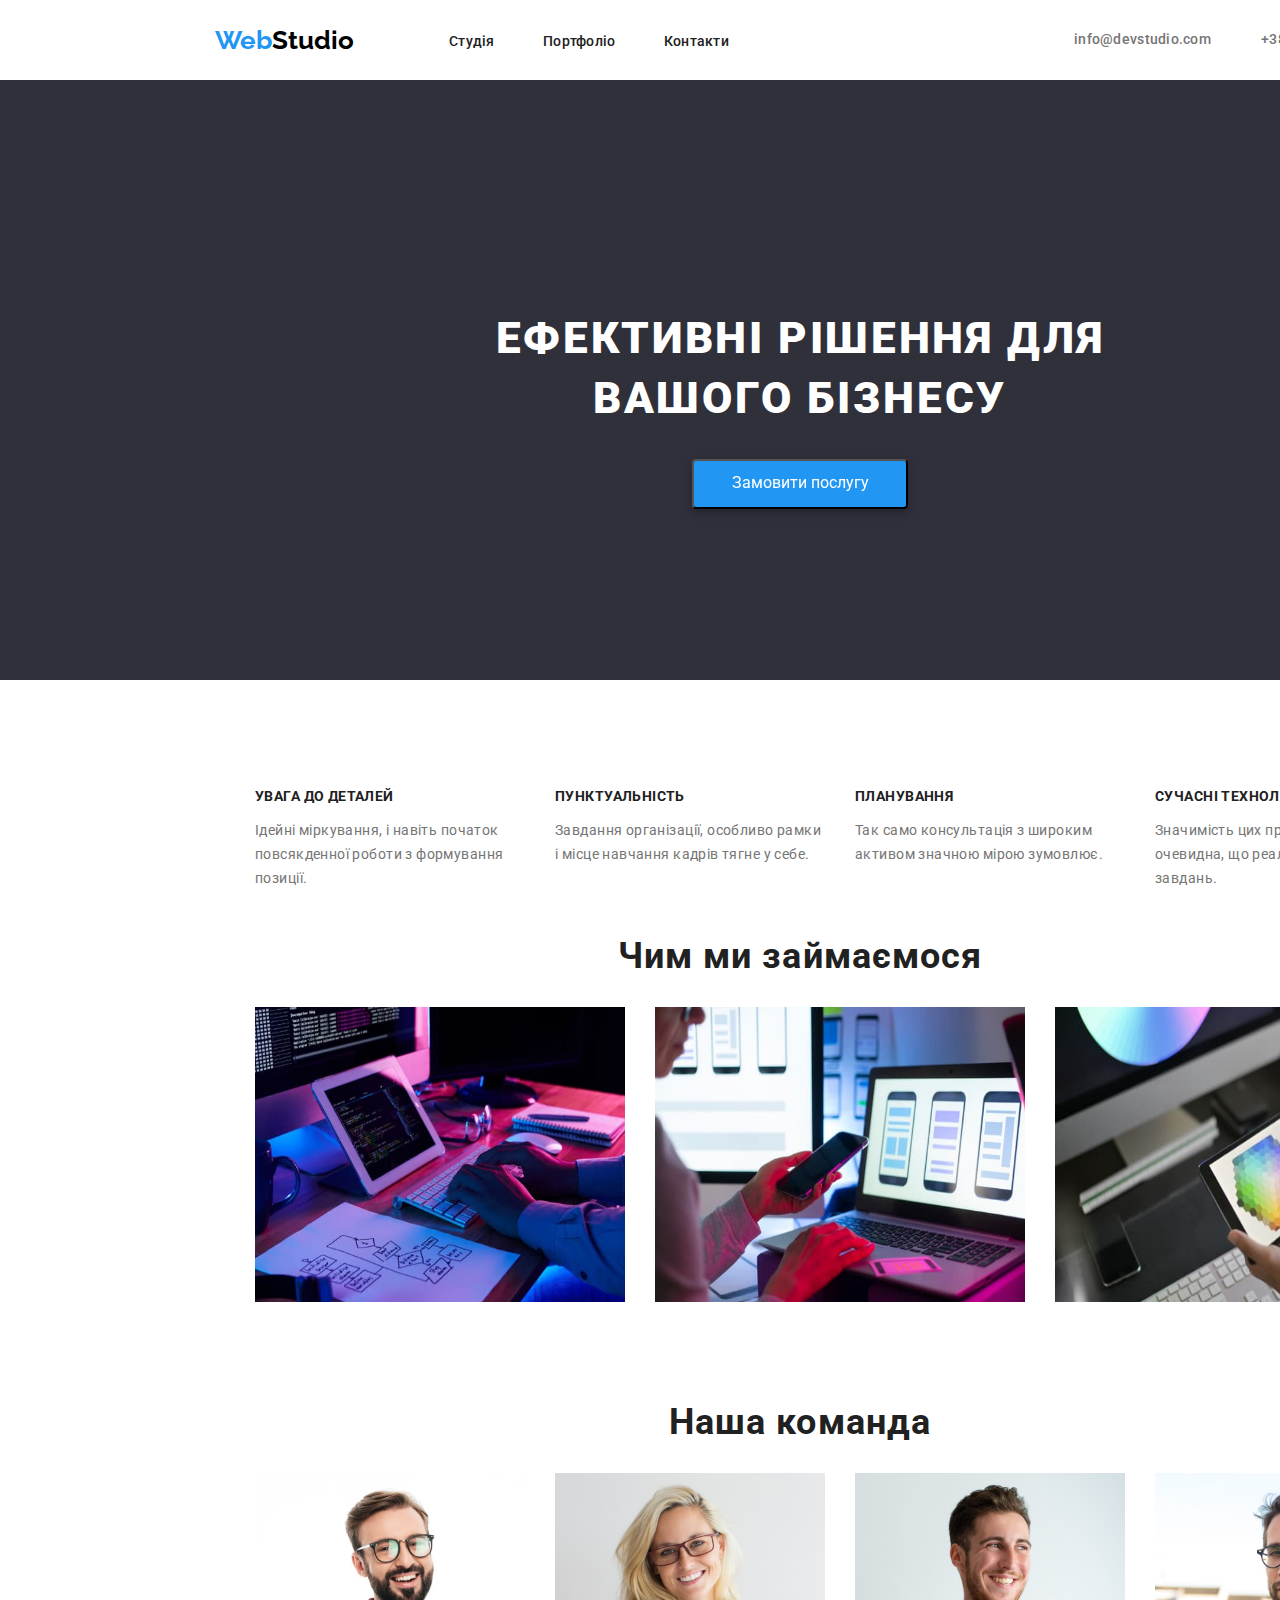
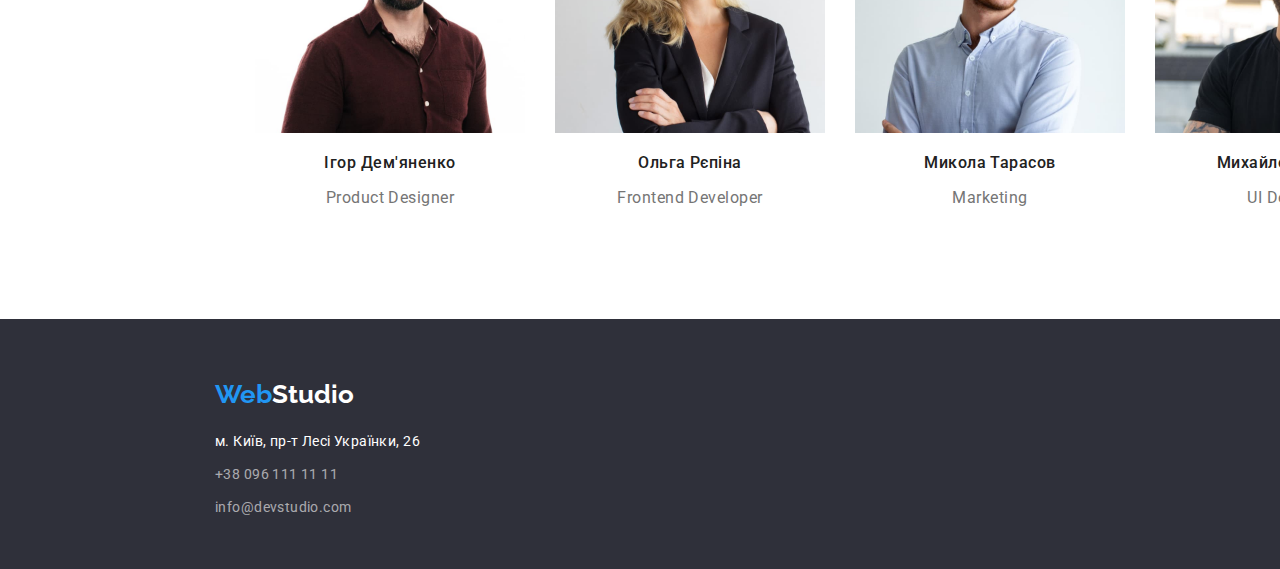
==== index.html @ c038d5b4 "Создание" ====
<!DOCTYPE html>
<html lang="en">
<head>
    <meta charset="UTF-8">
    <meta http-equiv="X-UA-Compatible" content="IE=edge">
    <meta name="viewport" content="width=device-width, initial-scale=1.0">
    <link
        href="https://fonts.googleapis.com/css2?family=Oleo+Script&family=Raleway:wght@700&family=Roboto:wght@400;500;700;900&display=swap"
        rel="stylesheet">
    <!-- Спочатку нормалізатор -->
    <link rel="stylesheet" href="https://cdnjs.cloudflare.com/ajax/libs/modern-normalize/1.0.0/modern-normalize.min.css" />
    <!-- Потім ваші стилі -->
    <link rel="stylesheet" href="styles/styles.css">
    <title>Document</title>
</head>
<body>
    <main class="main">
        <!--верхняя линия-->
        <header class="header">
            <div class="container">
                <div class="header-container">                  
                    <!--меню навігації-->
                    <nav class="nav-header">
                        <a href="" class="logo"><span class="logo-web">Web</span>Studio</a>
                        <ul class="nav-list">
                            <li class="nav-item"><a href="">Студія</a></li>
                            <li class="nav-item"><a href="./portfolio.html">Портфоліо</a></li>
                            <li class="nav-item"><a href="">Контакти</a></li>
                        </ul>                        
                    </nav>
                    <div class="header-contact-container">
                        <a href="mailto:info@devstudio.com" class="header-mail">info@devstudio.com</a>
                        <a href="tel:+380961111111" class="header-phone">+38 096 111 11 11</a>
                    </div>
                </div>
            </div>
        </header>
        <!--шапка-->
        <section class="first-section">
            <div class="container">
                <div class="first-section-container">
                    <h1 class="main-tittle">Ефективні рішення для вашого бізнесу</h1>
                    <button type="button" class="main-button">Замовити послугу</button>
                </div>      
                
            </div>
        </section>
        <!--Особливості-->
        <section class="features">
            <div class="container">
                <ul class="features-list">
                    <li class="item">
                        <!--Feature1-->                    
                        <h3 class="title">УВАГА ДО ДЕТАЛЕЙ</h3>
                        <p class="text">Ідейні міркування, і навіть початок повсякденної роботи з формування позиції.</p>
                    </li>
                    <li class="item">
                        <!--Feature2-->                    
                        <h3 class="title">ПУНКТУАЛЬНІСТЬ</h3>
                        <p class="text">Завдання організації, особливо рамки і місце навчання кадрів тягне у себе.</p>            
                    </li>
                    <li class="item">
                        <!--Feature3-->         
                        <h3 class="title">ПЛАНУВАННЯ</h3>
                        <p class="text">Так само консультація з широким активом значною мірою зумовлює.</p>         
                    </li>
                    <li class="item">
                        <!--Feature4-->
                        <h3 class="title">СУЧАСНІ ТЕХНОЛОГІЇ</h3>
                        <p class="text">Значимість цих проблем настільки очевидна, що реалізація планових завдань.</p>
                    </li>
                </ul> 
            </div>
        </section>
        <!--Чим ми займаємось-->
        <section class="about">
            <div class="container">
                <h2 class="about-head">Чим ми займаємося</h2>
                <ul class="about-list">
                    <li class="item">
                        <img src="images/Box1.jpg" width="370" height="295" alt="чим ми займаємось, рисунок 1">
                    </li>
                    <li class="item">
                        <img src="images/Box2.jpg" width="370" height="295" alt="чим ми займаємось, рисунок 2">
                    </li>
                    <li class="item">
                        <img src="images/Box3.jpg" width="370" height="295" alt="чим ми займаємось, рисунок 3">
                    </li>
                </ul>
            </div>
        </section>
        <!--Наша команда-->
        <section class="team">
            <div class="container">
                <h2 class="team-head">Наша команда</h2>
                <!--team-->
                <div>
                    <ul class="team-list">
                        <li class="team-item">
                            <!--team card 1--> 
                            <img src="images/team1.jpg" width="270" height="260" alt="працівник 1">
                            <!--name-->
                            <p class="team-name">Ігор Дем'яненко</p>
                            <!--work-->
                            <p class="team-profession">Product Designer</p>
                        </li>
                        <li class="team-item">
                            <!--team card 2-->
                            <img src="images/team2.jpg" width="270" height="260" alt="працівник 2">
                            <!--name-->
                            <p class="team-name">Ольга Рєпіна</p>
                            <!--work-->
                        <p class="team-profession">Frontend Developer</p>
                        </li>
                        <li class="team-item">
                            <!--team card 3-->                                   
                            <img src="images/team3.jpg" width="270" height="260" alt="працівник 3">
                            <!--name-->
                            <p class="team-name">Микола Тарасов</p>
                            <!--work-->
                            <p class="team-profession">Marketing</p>              
                        </li>
                        <li class="team-item">
                            <!--team card 4-->
                            <img src="images/team4.jpg" width="270" height="260" alt="працівник 4">
                            <!--name-->
                            <p class="team-name">Михайло Єрмаков</p>
                            <!--work-->
                            <p class="team-profession">UI Designer</p>
                        </li>
                    </ul>
                </div>
            </div>
        </section>
        <!--підвал-->
        <footer class="footer">
            <div class="container">
                <div class="footer-container">
                    <a href="" class="logo"><span class="logo-web">Web</span>Studio</a>
                    <!--контакти-->
                    <div class="footer-address-container">
                        <address class="address">м. Київ, пр-т Лесі Українки, 26</address>
                        <a href="tel:+380961111111" class="footer-phone">+38 096 111 11 11</a>
                        <a href="mailto:info@devstudio.com" class="footer-mail">info@devstudio.com</a>    
                    </div>
                </div>
           </div>
        </footer>
    </main>
</body>
</html>
---- styles/styles.css ----
*,
*::before,
*::after {
    box-sizing: border-box;
}

body{
    background-color: #ffffff;
    color: var(--primary-text-color);
    border: none;
    font-family: 'Roboto', sans-serif;
    list-style: none;
    width: 1600px;
}


:root {
    --primary-text-color: #212121;
    --text-color-buttonlink: #2196F3;
    --text-color-active:#ffffff;
    --text-color:#757575;
    --background-button:#F5F4FA;
    --background-first-section:#2F303A;
    --color-logo:#000000;
    --color-footer-mail-phone:rgba(255, 255, 255, 0.6);
}

.main{   
    margin: 0, auto;
}
.main-button{
   
    display: inline-block;
    width: 216px;
    height: 50px;
    min-height: 50px;

    background-color: var(--text-color-buttonlink);
    color: var(--text-color-active);
    filter: drop-shadow(0px 4px 4px rgba(0, 0, 0, 0.25));
    border-radius: 4px;
}
.button{
    background-color: var(--background-button);
    border: none;
    cursor: pointer;
}
.button:hover,
.button:focus{
    background-color: var(--text-color-buttonlink);
    color:var(--text-color-active);
    border: none;
}
/* Центрующий контейнер */
.container{
    width: 1170px;  
    margin: 0 auto;
    padding: 0;
}

/* header */
.header{
    height: 80px;
    display: flex;
    align-items: center;
}
.header-container{
    display: flex;
    align-items: center;
    gap:345px;
}
.nav-header{
    display: flex;
    align-items: center;
    gap: 95px;
}
.header-contact-container{
    display: flex;
    gap: 50px;
}
.logo {
    text-decoration: none;
    color: var(--color-logo);
    font-family: 'Raleway', sans-serif;
    font-weight: 700;
    font-size: 26px;
    line-height: 1.2;
    height: 31px;
}

.logo-web {
    color: var(--text-color-buttonlink);
}

.nav-list{
    display: flex;
    justify-content: space-between;
    width: 280px;
    height: 16px;
    padding: 0;
}
.nav-list a{    
    color: var(--primary-text-color);
    font-weight: 500;
    font-size: 14px;
    line-height: 1.14;
    letter-spacing: 0.02em;
}

.nav-item a{
    text-decoration: none;
}

.nav-item:hover a{
    color: var(--text-color-buttonlink);
}

.header-mail{
    text-decoration: none;
    color: var(--text-color);  
    font-size: 14px;
    line-height: 1.14;
    letter-spacing: 0.02em;
    font-weight: 500;
}
.header-mail:hover,
.header-mail:focus{
    color: var(--text-color-buttonlink);
}
.header-phone{
    text-decoration: none;
    color: var(--text-color);
    font-weight: 500;
    font-size: 14px;
    line-height: 1.14;
    letter-spacing: 0.02em;
}
.header-phone:hover,
.header-phone:focus {
    color: var(--text-color-buttonlink);
}
.nav-item{
    list-style: none;
}

/* первая секция */
.first-section{
    background-color: var(--background-first-section);
    height: 600px;
    padding: 200px;
    margin-bottom: 95px;

}
.first-section-container{
    height: 200px;
    display: flex;
    flex-direction: column;
    align-items: center;
}

.main-tittle{
    width: 696px;
    color: var(--text-color-active);
    font-weight: 900;
    font-size: 44px;
    line-height: 1.36;
    text-align: center;
    letter-spacing: 0.06em;
    text-transform: uppercase;

}

/* вторая секция */
.features-list .title{
    font-weight: 700;
    font-size: 14px;
    line-height: 1.14;
    letter-spacing: 0.03em;
    text-transform: uppercase;
    font-style: normal;
}

.features-list .text{
    color: var(--text-color);
    font-size: 14px;
    line-height: 1.71;     
    letter-spacing: 0.03em;
    width: 270px;
}

.features-list{
    display: flex;
    gap:30px;
    list-style: none;
}

/* секция чем мы занимаемся*/
.about{
    margin-bottom: 95px;
}
.about-head{
    font-weight: 700;
    font-size: 36px;
    line-height: 1.17;
    text-align: center;
    letter-spacing: 0.03em;
    height: 42px;
}
.about-list{
    display: flex;
    gap: 30px;
    list-style: none;
}

/*секция наша команда */

.team-list{
    display: flex;
    gap: 30px;
    list-style: none;
    margin-bottom: 95px;
}
.team-head{
    font-size: 36px;
    line-height: 1.17;
    text-align: center;
    letter-spacing: 0.03em;
    font-weight: 700;
}
.team-name{
    font-weight: 500;
    font-size: 16px;
    line-height: 1.2;
    text-align: center;
    letter-spacing: 0.03em;
}
.team-profession{
    color: var(--text-color); 
    font-size: 16px;
    line-height: 1.2;
    text-align: center;
    letter-spacing: 0.03em;
}

/*footer */
.footer{
    background-color: var(--background-first-section);
    height: 250px;
    padding: 60px;
}
.address{
    color: var(--text-color-active);
    font-size: 14px;
    line-height: 1.71;
    letter-spacing: 0.03em;
    font-style: normal;
}
.footer-phone{
    color: var(--color-footer-mail-phone);
    text-decoration: none;
    font-size: 14px;
    line-height: 1.71;
    letter-spacing: 0.03em;
}
.footer-mail{
    text-decoration: none;
    color: var(--color-footer-mail-phone);
    font-size: 14px;
    line-height: 1.71;
    letter-spacing: 0.03em;    
}
.footer .logo{
    color: var(--text-color-active);
}
.footer-container{
    display: flex;
    flex-direction: column;
    gap: 20px;  
}
.footer-address-container{
    display: flex;
    flex-direction: column;
    gap: 9px;

}

/*gallery*/
.gallery{
    display: flex;
    gap: 30px;
    flex-wrap: wrap;
    justify-content: center;
    width: 1170px;
    padding: 0;
}
.list-buttons{
    display: flex;
    gap:8px;
    list-style: none;
    justify-content: center;
}

.list-buttons-item{
    font-weight: 500;
    line-height: 26px;
    font-size: 16px; 
    font-weight: 500px;
    text-align: center;
    letter-spacing: 0.03em;
    color: var(--primary-text-color);
}
.gallery-item a{   
    text-decoration: none;
}
.gallery-item{
    list-style: none;

}
.gallery-head{  
    color: var(--primary-text-color);
    font-size: 18px;
    line-height: 2;
    letter-spacing: 0.06em;
    margin: 20px auto 4px;    
}
.gallery-text{
    color: var(--text-color);
    font-size: 16px;
    line-height: 1.88;
    letter-spacing: 0.03em;
    margin: 0 auto;    
}
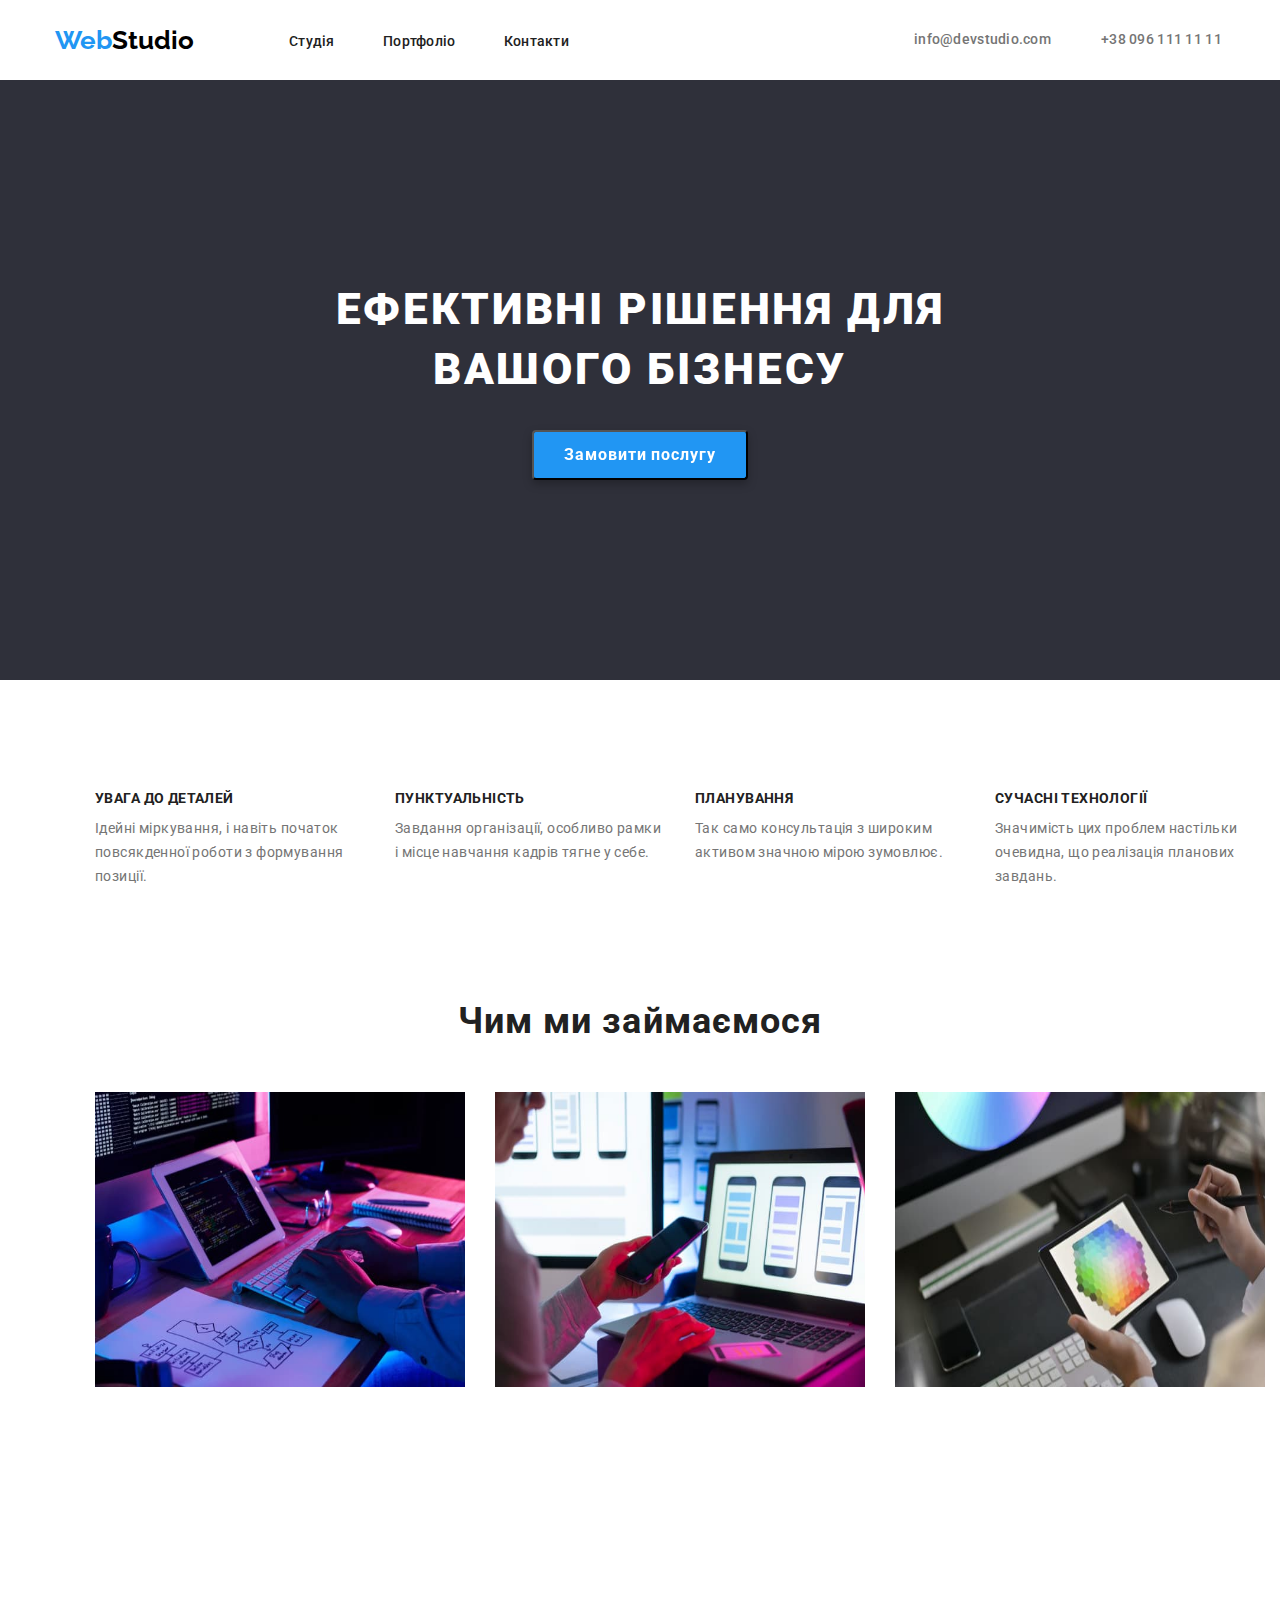
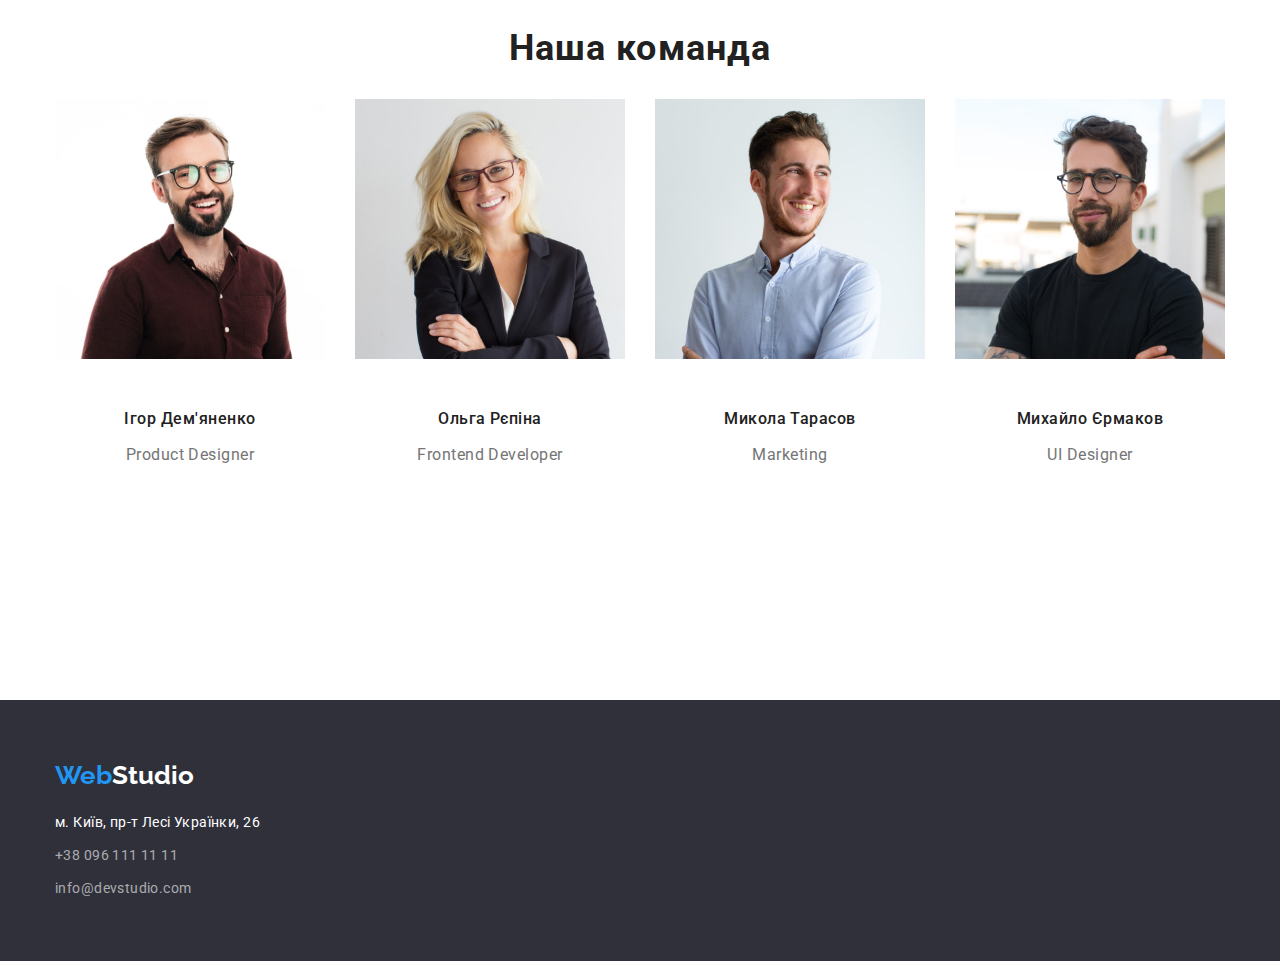
==== commit bf87f569: "Исправление от 2022-12-04" ====
--- a/index.html
+++ b/index.html
@@ -14,35 +14,34 @@
     <title>Document</title>
 </head>
 <body>
-    <main class="main">
-        <!--верхняя линия-->
-        <header class="header">
-            <div class="container">
-                <div class="header-container">                  
-                    <!--меню навігації-->
-                    <nav class="nav-header">
-                        <a href="" class="logo"><span class="logo-web">Web</span>Studio</a>
-                        <ul class="nav-list">
-                            <li class="nav-item"><a href="">Студія</a></li>
-                            <li class="nav-item"><a href="./portfolio.html">Портфоліо</a></li>
-                            <li class="nav-item"><a href="">Контакти</a></li>
-                        </ul>                        
-                    </nav>
-                    <div class="header-contact-container">
-                        <a href="mailto:info@devstudio.com" class="header-mail">info@devstudio.com</a>
-                        <a href="tel:+380961111111" class="header-phone">+38 096 111 11 11</a>
-                    </div>
+    <!--верхняя линия-->
+    <header class="header">
+        <div class="container">
+            <div class="header-container">                  
+                <!--меню навігації-->
+                <nav class="nav-header">
+                    <a href="" class="logo"><span class="logo-web">Web</span>Studio</a>
+                    <ul class="nav-list">
+                        <li class="nav-item"><a href="">Студія</a></li>
+                        <li class="nav-item"><a href="./portfolio.html">Портфоліо</a></li>
+                        <li class="nav-item"><a href="">Контакти</a></li>
+                    </ul>                        
+                </nav>
+                <div class="header-contact-container">
+                    <a href="mailto:info@devstudio.com" class="header-mail">info@devstudio.com</a>
+                    <a href="tel:+380961111111" class="header-phone">+38 096 111 11 11</a>
                 </div>
             </div>
-        </header>
+        </div>
+    </header>
+    <main class="main">
         <!--шапка-->
         <section class="first-section">
             <div class="container">
                 <div class="first-section-container">
                     <h1 class="main-tittle">Ефективні рішення для вашого бізнесу</h1>
                     <button type="button" class="main-button">Замовити послугу</button>
-                </div>      
-                
+                </div>                  
             </div>
         </section>
         <!--Особливості-->
@@ -99,53 +98,60 @@
                         <li class="team-item">
                             <!--team card 1--> 
                             <img src="images/team1.jpg" width="270" height="260" alt="працівник 1">
-                            <!--name-->
-                            <p class="team-name">Ігор Дем'яненко</p>
-                            <!--work-->
-                            <p class="team-profession">Product Designer</p>
+                            <div class="team-name-profession">
+                                <!--name-->
+                                <p class="team-name">Ігор Дем'яненко</p>
+                                <!--work-->
+                                <p class="team-profession">Product Designer</p>
+                            </div>
                         </li>
                         <li class="team-item">
                             <!--team card 2-->
                             <img src="images/team2.jpg" width="270" height="260" alt="працівник 2">
-                            <!--name-->
-                            <p class="team-name">Ольга Рєпіна</p>
-                            <!--work-->
-                        <p class="team-profession">Frontend Developer</p>
+                            <div class="team-name-profession">                                                                <!--name-->
+                                <p class="team-name">Ольга Рєпіна</p>
+                                <!--work-->
+                                <p class="team-profession">Frontend Developer</p>
+                            </div>
                         </li>
                         <li class="team-item">
                             <!--team card 3-->                                   
                             <img src="images/team3.jpg" width="270" height="260" alt="працівник 3">
-                            <!--name-->
-                            <p class="team-name">Микола Тарасов</p>
-                            <!--work-->
-                            <p class="team-profession">Marketing</p>              
+                            <div class="team-name-profession">
+                                <!--name-->
+                                <p class="team-name">Микола Тарасов</p>
+                                <!--work-->
+                                <p class="team-profession">Marketing</p> 
+                            </div>             
                         </li>
                         <li class="team-item">
                             <!--team card 4-->
                             <img src="images/team4.jpg" width="270" height="260" alt="працівник 4">
-                            <!--name-->
-                            <p class="team-name">Михайло Єрмаков</p>
-                            <!--work-->
-                            <p class="team-profession">UI Designer</p>
+                            <div class="team-name-profession">
+                                <!--name-->
+                                <p class="team-name">Михайло Єрмаков</p>
+                                <!--work-->
+                                <p class="team-profession">UI Designer</p>
+                            </div>
                         </li>
                     </ul>
                 </div>
             </div>
         </section>
-        <!--підвал-->
-        <footer class="footer">
-            <div class="container">
-                <div class="footer-container">
-                    <a href="" class="logo"><span class="logo-web">Web</span>Studio</a>
-                    <!--контакти-->
-                    <div class="footer-address-container">
-                        <address class="address">м. Київ, пр-т Лесі Українки, 26</address>
-                        <a href="tel:+380961111111" class="footer-phone">+38 096 111 11 11</a>
-                        <a href="mailto:info@devstudio.com" class="footer-mail">info@devstudio.com</a>    
-                    </div>
+    </main>
+    <!--підвал-->
+    <footer class="footer">
+        <div class="container">
+            <div class="footer-container">
+                <a href="" class="logo"><span class="logo-web">Web</span>Studio</a>
+                <!--контакти-->
+                <div class="footer-address-container">
+                    <address class="address">м. Київ, пр-т Лесі Українки, 26</address>
+                    <a href="tel:+380961111111" class="footer-phone">+38 096 111 11 11</a>
+                    <a href="mailto:info@devstudio.com" class="footer-mail">info@devstudio.com</a>    
                 </div>
-           </div>
-        </footer>
-    </main>
+            </div>
+       </div>
+    </footer> 
 </body>
 </html>--- a/styles/styles.css
+++ b/styles/styles.css
@@ -10,7 +10,7 @@
     border: none;
     font-family: 'Roboto', sans-serif;
     list-style: none;
-    width: 1600px;
+    /* width: 1600px; */
 }
 
 
@@ -23,6 +23,7 @@
     --background-first-section:#2F303A;
     --color-logo:#000000;
     --color-footer-mail-phone:rgba(255, 255, 255, 0.6);
+    --color-border: #eeeeee;
 }
 
 .main{   
@@ -37,6 +38,11 @@
 
     background-color: var(--text-color-buttonlink);
     color: var(--text-color-active);
+    font-size: 16px;
+    font-style: normal;
+    font-weight: 700;
+    line-height: 1.88;
+    letter-spacing: 0.06em;
     filter: drop-shadow(0px 4px 4px rgba(0, 0, 0, 0.25));
     border-radius: 4px;
 }
@@ -53,9 +59,9 @@
 }
 /* Центрующий контейнер */
 .container{
-    width: 1170px;  
+    width: 1200px;  
     margin: 0 auto;
-    padding: 0;
+    padding: 0 15px;
 }
 
 /* header */
@@ -97,6 +103,7 @@
     justify-content: space-between;
     width: 280px;
     height: 16px;
+    margin: 0 auto;
     padding: 0;
 }
 .nav-list a{    
@@ -147,9 +154,7 @@
 .first-section{
     background-color: var(--background-first-section);
     height: 600px;
-    padding: 200px;
-    margin-bottom: 95px;
-
+    padding: 200px 0;
 }
 .first-section-container{
     height: 200px;
@@ -161,6 +166,7 @@
 .main-tittle{
     width: 696px;
     color: var(--text-color-active);
+    margin: 0 0 30px;
     font-weight: 900;
     font-size: 44px;
     line-height: 1.36;
@@ -171,6 +177,9 @@
 }
 
 /* вторая секция */
+.features {
+    padding: 95px 0;
+}
 .features-list .title{
     font-weight: 700;
     font-size: 14px;
@@ -178,6 +187,7 @@
     letter-spacing: 0.03em;
     text-transform: uppercase;
     font-style: normal;
+    margin: 0 0 10px;
 }
 
 .features-list .text{
@@ -186,6 +196,7 @@
     line-height: 1.71;     
     letter-spacing: 0.03em;
     width: 270px;
+    margin: 0 0;
 }
 
 .features-list{
@@ -196,7 +207,7 @@
 
 /* секция чем мы занимаемся*/
 .about{
-    margin-bottom: 95px;
+    padding: 0 0 95px;
 }
 .about-head{
     font-weight: 700;
@@ -205,6 +216,7 @@
     text-align: center;
     letter-spacing: 0.03em;
     height: 42px;
+    margin: 0 0 50px;
 }
 .about-list{
     display: flex;
@@ -213,12 +225,16 @@
 }
 
 /*секция наша команда */
+.team{
+    padding: 95px 0;
+}
 
 .team-list{
     display: flex;
     gap: 30px;
     list-style: none;
-    margin-bottom: 95px;
+    margin: 0 0 95px;
+    padding: 0;
 }
 .team-head{
     font-size: 36px;
@@ -241,12 +257,14 @@
     text-align: center;
     letter-spacing: 0.03em;
 }
+.team-name-profession{
+    padding: 30px 0;
+}
 
 /*footer */
 .footer{
     background-color: var(--background-first-section);
-    height: 250px;
-    padding: 60px;
+    padding: 60px 0;
 }
 .address{
     color: var(--text-color-active);
@@ -295,33 +313,36 @@
 }
 .list-buttons{
     display: flex;
-    gap:8px;
+    gap:8px;    
     list-style: none;
     justify-content: center;
-}
-
-.list-buttons-item{
+    margin: 95px 0 35px;
+    padding: 0;
+}   
+.list-buttons-item>.button{
+    padding: 6px 22px;
+    color: var(--primary-text-color);
     font-weight: 500;
     line-height: 26px;
-    font-size: 16px; 
-    font-weight: 500px;
-    text-align: center;
-    letter-spacing: 0.03em;
-    color: var(--primary-text-color);
+    font-size: 16px;
+    text-align: center;
+    letter-spacing: 0.03em;    
 }
 .gallery-item a{   
     text-decoration: none;
 }
 .gallery-item{
-    list-style: none;
-
+    width: 370px;
+    height: 405px;
+    list-style: none;
+    border: 1px solid var(--color-border);
 }
 .gallery-head{  
+    margin: 0;
     color: var(--primary-text-color);
     font-size: 18px;
     line-height: 2;
     letter-spacing: 0.06em;
-    margin: 20px auto 4px;    
 }
 .gallery-text{
     color: var(--text-color);
@@ -329,4 +350,7 @@
     line-height: 1.88;
     letter-spacing: 0.03em;
     margin: 0 auto;    
+}
+.gallery-head-text{
+    padding: 20px 25px;
 }